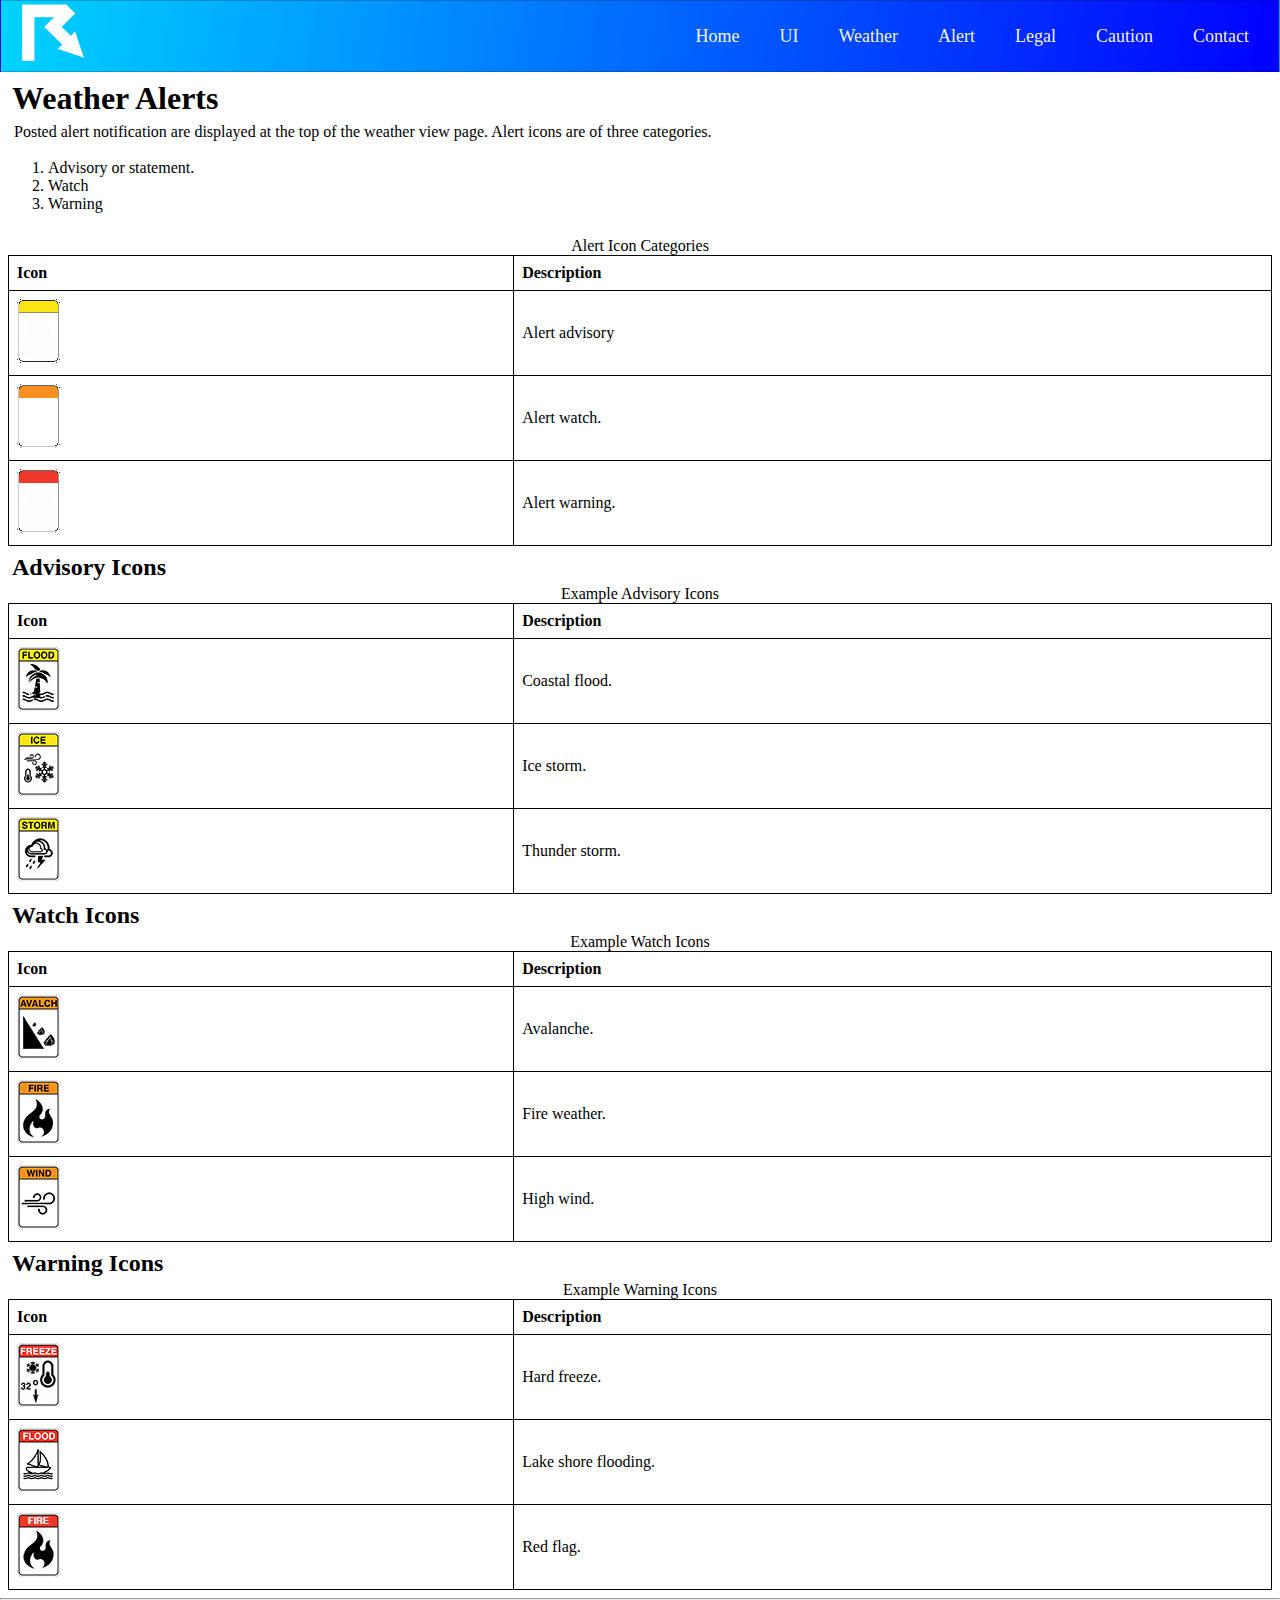
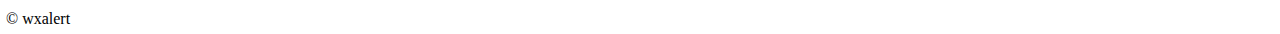
==== static/alert.html @ 85fa8a71 "Website source files." ====
<!DOCTYPE html>
<html>
    <head>
        <meta charset="utf-8">
        <meta name="viewport" content="width=device-width, initial-scale=1.0">
        <title>WxAlert Alert</title>
        <link rel="stylesheet" href="./styles/nav.css">
        <link rel="stylesheet" href="./styles/alert.css">
        <link rel="stylesheet" href="./styles/style.css">

        <!--Favicon-->
        <link rel="apple-touch-icon" sizes="180x180" href="/apple-touch-icon.png">
        <link rel="icon" type="image/png" sizes="32x32" href="/favicon-32x32.png">
        <link rel="icon" type="image/png" sizes="16x16" href="/favicon-16x16.png">
        <link rel="manifest" href="/site.webmanifest">

    </head>
    <body>
         <header>
            <nav class="navbar">
                <label class="navbar-toggle" id="js-navbar-toggle" for="chkToggle">
                    <i class="hamburger"></i>Menu
                </label>
                <a href="./" class="logo"><img src="./images/logo/app_icon64.png"></a>
                <input type="checkbox" id="chkToggle"></input>
                <ul class="main-nav" id="js-menu">
                    <li>
                        <a href="./" class="nav-links">Home</a>
                    </li>
                    <li>
                        <a href="./ui.html" class="nav-links">UI</a>
                    </li>
                    <li>
                        <a href="./weather.html" class="nav-links">Weather</a>
                    </li>
                    <li>
                        <a href="./alert.html" class="nav-links">Alert</a>
                    </li>
                    <li>                    <li>
                        <a href="./legal.html" class="nav-links">Legal</a>
                        </li>
                        <a href="./caution.html" class="nav-links">Caution</a>
                    </li>
                    <li>
                        <a href="./contact.html" class="nav-links">Contact</a>
                    </li>
                </ul>
            </nav>
        </header>

        <main class="main">
            <article class="article">
                <section>
                    <h1>Weather Alerts</h1>
                    <p>Posted alert notification are displayed at the top of the weather view page. Alert icons are of three categories. 
                        <ol>
                            <li>Advisory or statement.</li>
                            <li>Watch</li>
                            <li>Warning</li>
                        </ol>
                    </p>
                    <table style="width:100%">
                        <caption>Alert Icon Categories</caption>
                    <tr>
                        <th class="row-icon">Icon</th>
                        <th class="row-desc">Description</th>
                    </tr>
                    <tr>
                        <td><img src="./images/alert/alert_caution64.png" alt="caution icon"></td>
                        <td>Alert advisory</td>
                    </tr>
                    <tr>
                        <td><img src="./images/alert/alert_watch64.png" alt="watch icon"></td>
                        <td>Alert watch.</td>
                    </tr> 
                    <tr>
                        <td><img src="./images/alert/alert_warning64.png" alt="watch icon"></td>
                        <td>Alert warning.</td>
                    </tr>                      
                    </table>
                </section>
                <section>
                    <h2>Advisory Icons</h2>
                    <table style="width:100%">
                        <caption>Example Advisory Icons</caption>
                        <thead>
                            <tr>
                                <th class="row-icon">Icon</th>
                                <th class="row-desc">Description</th>
                            </tr>
                        </thead>
                        <tbody>
                            <tr>
                                <td><img src="./images/alert/advis_cflood.png" alt="coastal flooding"></td>
                                <td>Coastal flood.</td>
                            </tr>
                            <tr>
                                <td><img src="./images/alert/advis_ice_storm.png" alt="ice storm"></td>
                                <td>Ice storm.</td>
                            </tr> 
                            <tr>
                                <td><img src="./images/alert/advis_tsra.png" alt="thunder storm"></td>
                                <td>Thunder storm.</td>
                            </tr>     
                        </tbody>
                    </table>
                </section>
                <section>
                    <h2>Watch Icons</h2>
                    <table style="width:100%">
                            <caption>Example Watch Icons</caption>
                        <tr>
                            <th class="row-icon">Icon</th>
                            <th class="row-desc">Description</th>
                        </tr>
                        <tr>
                            <td><img src="./images/alert/watch_avalanche.png" alt="avalanche"></td>
                            <td>Avalanche.</td>
                        </tr>
                        <tr>
                            <td><img src="./images/alert/watch_firewx.png" alt="fire weather"></td>
                            <td>Fire weather.</td>
                        </tr> 
                        <tr>
                            <td><img src="./images/alert/watch_high_wind.png" alt="high wind"></td>
                            <td>High wind.</td>
                        </tr>                      
                        </table>
                </section>
                <section>
                    <h2>Warning Icons</h2>
                    <table style="width:100%">
                            <caption>Example Warning Icons</caption>
                        <tr>
                            <th class="row-icon">Icon</th>
                            <th class="row-desc">Description</th>
                        </tr>
                        <tr>
                            <td><img src="./images/alert/warn_hard_frz.png" alt="hard freeze warning"></td>
                            <td>Hard freeze.</td>
                        </tr>
                        <tr>
                            <td><img src="./images/alert/warn_lakeshorefld.png" alt="lake shore flooding"></td>
                            <td>Lake shore flooding.</td>
                        </tr> 
                        <tr>
                            <td><img src="./images/alert/warn_red_flag.png" alt="red flag warning"></td>
                            <td>Red flag.</td>
                        </tr>                      
                        </table>
                </section>
            </article>
        </main>
 
        <footer>
            <hr>
           <p> &copy; wxalert</p>
        </footer>
    </body>
</html>
---- static/styles/nav.css ----
* {
    box-sizing: 0;
    margin: 4;
}


.navbar {
    font-size: 18px;
    background-image: linear-gradient(100deg, #00d4ff 0%, #0000ff 100%);
    border: 1px solid rgba(0, 0, 0, 0.2);
    padding-bottom: 10px;
}

.main-nav {
    list-style: none;
}

.main-nav li {
    text-align: center;
    margin: 15px auto;
}

.logo {
    display: inline-block;
    font-size: 22px;
    margin-top: 10px;
    margin-left: 20px;
}

.nav-links,
.logo {
    text-decoration: none;
    color: rgba(253, 251, 251, 0.986);
}

.hello-text {
    padding: 10px;
}

.hamburger {
    position: relative;
    display: inline-block;
    width: 1.25em;
    height: 0.8em;
    margin-top: 0.6em;
    margin-right: 0.3em;
    border-top: 0.2em solid #fff;
    border-bottom: 0.2em solid #fff;
}

.hamburger:before {
    content: "";
    position: absolute;
    top: 0.3em;
    left: 0px;
    width: 100%;
    border-top: 0.2em solid #fff;
}

.navbar-toggle {
    position: absolute;
    top: 10px;
    right: 20px;
    cursor: pointer;
    font-size: 24px;
}

.main-nav {
    list-style-type: none;
    display: none;
}

#chkToggle {
    display: none;
}

#chkToggle:checked + ul.main-nav {
    display: block;
}

@media screen and (min-width: 768px) {

    .navbar {
        display: flex;
        justify-content: space-between;
        padding-bottom:  0;
        height: 70px;
        align-items: center;
    }

    .main-nav {
        display: flex;
        margin-right: 30px;
        flex-direction: row;
        justify-content: flex-end;
    }
    
    .main-nav li {
        margin: 0;
    }

    .nav-links {
        margin-left: 40px;
    }

    .logo {
        margin-top: 0;
    }

    .navbar-toggle {
        display: none;
    }

    .logo:hover,
    .nav-links:hover {
        color: rgba(255, 255, 255, 1);
    }

}
---- static/styles/alert.css ----
table, th, td {
    border: 1px solid black;
    border-collapse: collapse;
    border-spacing: 5px;
}

.row-icon {
    width: 40%;
}

.row-desc {
    width: 60%;
}

th, td {
    padding: 10px;
}
---- static/styles/style.css ----
body {
    margin: 0;
    font: Helvetica, Verdana, sans-serif;
}

p {
    margin: 4px;
    padding: 2px;
}

h1, h2 {
    margin: 4px;
}

blockquote {
    background: #00e1ff;
    border-left: 10px solid #ff00b2;
    margin: 1.5em 10px;
    padding: 0.5em 10px;
}

blockquote p {
    display: inline;
}

main {
    text-align: left;
}

.body-content {
    display: inline-block;
   /* font: 20px/1.5 Helvetica, Verdana, sans-serif;*/
}

table, th, td {
    border: 1px solid black;
    border-collapse: collapse;
    border-spacing: 5px;
}

th, td {
    padding: 0.5em;
}

section {
    margin: 0.5em;
}

.tabbar-icon {
    margin-right: 0.5em;
    width: 46px;
}
.icon-row {
    display: flex;
    flex-direction: row;
    height: 48px;
    padding: 10px 0;
}

.text-container {
    display: flex;
    flex-direction: column;
    justify-content: center;
}

.img-badge {
    float: left;
    margin-right: 0.5em;
}
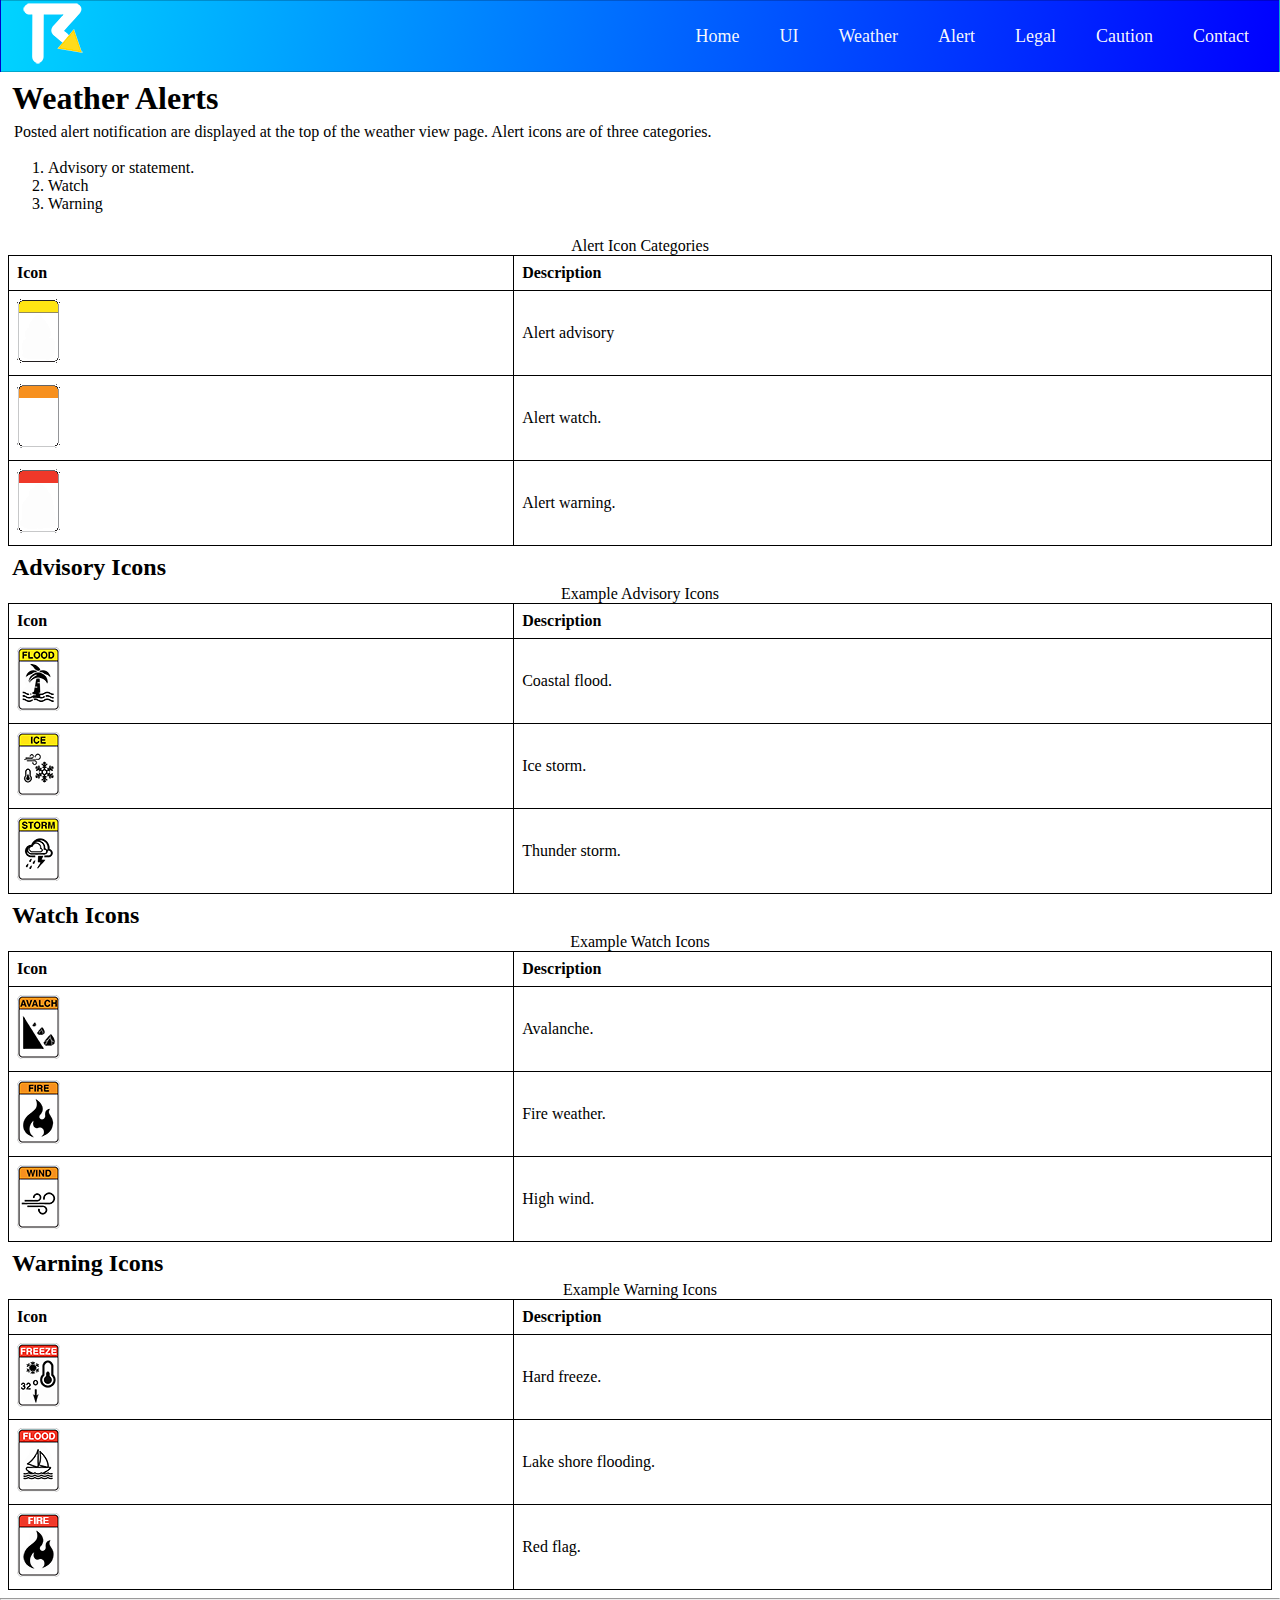
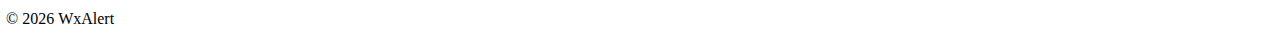
==== commit 5a10b091: "Revised home and UI pages." ====
--- a/static/alert.html
+++ b/static/alert.html
@@ -61,22 +61,22 @@
                     </p>
                     <table style="width:100%">
                         <caption>Alert Icon Categories</caption>
-                    <tr>
-                        <th class="row-icon">Icon</th>
-                        <th class="row-desc">Description</th>
-                    </tr>
-                    <tr>
-                        <td><img src="./images/alert/alert_caution64.png" alt="caution icon"></td>
-                        <td>Alert advisory</td>
-                    </tr>
-                    <tr>
-                        <td><img src="./images/alert/alert_watch64.png" alt="watch icon"></td>
-                        <td>Alert watch.</td>
-                    </tr> 
-                    <tr>
-                        <td><img src="./images/alert/alert_warning64.png" alt="watch icon"></td>
-                        <td>Alert warning.</td>
-                    </tr>                      
+                        <tr>
+                            <th class="row-icon">Icon</th>
+                            <th class="row-desc">Description</th>
+                        </tr>
+                        <tr>
+                            <td><img src="./images/alert/alert_caution64.png" alt="caution icon"></td>
+                            <td>Alert advisory</td>
+                        </tr>
+                        <tr>
+                            <td><img src="./images/alert/alert_watch64.png" alt="watch icon"></td>
+                            <td>Alert watch.</td>
+                        </tr> 
+                        <tr>
+                            <td><img src="./images/alert/alert_warning64.png" alt="watch icon"></td>
+                            <td>Alert warning.</td>
+                        </tr>                      
                     </table>
                 </section>
                 <section>
@@ -125,7 +125,7 @@
                             <td><img src="./images/alert/watch_high_wind.png" alt="high wind"></td>
                             <td>High wind.</td>
                         </tr>                      
-                        </table>
+                    </table>
                 </section>
                 <section>
                     <h2>Warning Icons</h2>
@@ -147,14 +147,26 @@
                             <td><img src="./images/alert/warn_red_flag.png" alt="red flag warning"></td>
                             <td>Red flag.</td>
                         </tr>                      
-                        </table>
+                    </table>
                 </section>
             </article>
         </main>
- 
         <footer>
             <hr>
-           <p> &copy; wxalert</p>
+            <p>&copy; <span id="timestamp"></span>&nbsp;WxAlert</p>
+                <script>
+                    document.onreadystatechange = () => {
+                        if (document.readyState === 'complete') {
+                            writeYear()
+                         }
+                    };
+
+                    function writeYear() {
+                      var date = new Date();
+                      var year = date.getFullYear();
+                      document.getElementById("timestamp").innerHTML = year;
+                    }
+                </script>
         </footer>
     </body>
 </html>    